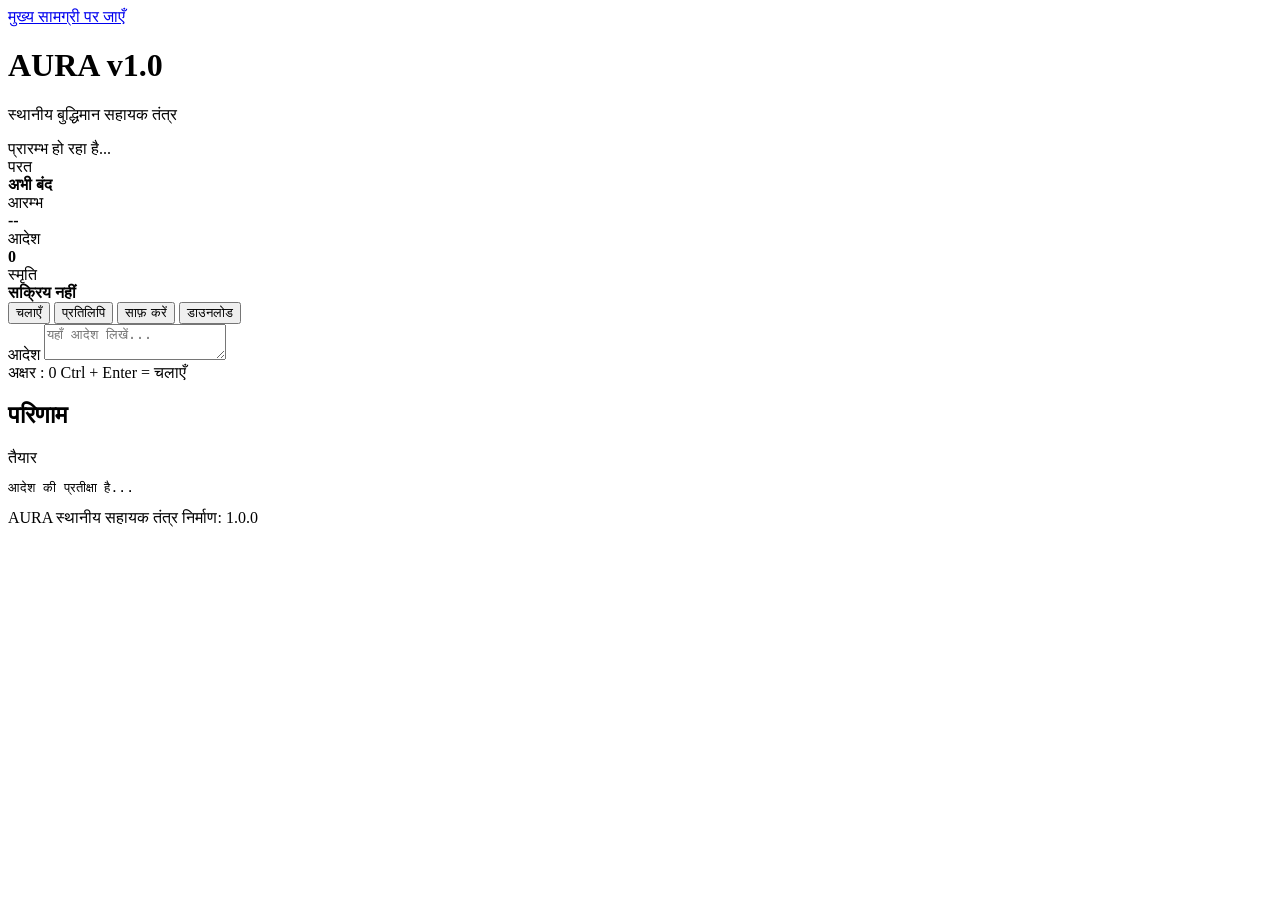
==== index.html @ 1858d03f "Rename ui/index.html to index.html" ====
<!doctype html>
<html lang="hi">
<head>
  <meta charset="utf-8">
  <meta name="viewport" content="width=device-width, initial-scale=1">
  <meta http-equiv="X-UA-Compatible" content="IE=edge">

  <title>AURA — स्थानीय बुद्धिमान सहायक तंत्र</title>
  <meta
    name="description"
    content="AURA एक स्थानीय, हिंदी-केंद्रित, स्मरण रखने वाला, सीखने वाला और तर्क करने वाला सहायक तंत्र है।"
  >
  <meta name="theme-color" content="#0f172a">
  <meta name="color-scheme" content="dark light">

  <link rel="icon" href="./assets/icons/aura.ico">
  <link rel="stylesheet" href="./assets/css/aura-console.css">

  <meta name="robots" content="noindex,nofollow">
</head>

<body>
  <a class="skip-link" href="#main-content">मुख्य सामग्री पर जाएँ</a>

  <div id="app">
    <header class="app-header" role="banner">
      <div class="brand">
        <h1>AURA <span class="version">v1.0</span></h1>
        <p class="subtitle">स्थानीय बुद्धिमान सहायक तंत्र</p>
      </div>

      <div class="system-status" aria-live="polite" aria-atomic="true">
        <span id="systemIndicator" class="status-dot offline" aria-hidden="true"></span>
        <span id="systemStatus">प्रारम्भ हो रहा है...</span>
      </div>
    </header>

    <section class="status-bar" role="status" aria-label="तंत्र स्थिति पट्टी">
      <div>
        परत<br>
        <strong id="engineStatus">अभी बंद</strong>
      </div>
      <div>
        आरम्भ<br>
        <strong id="bootTime">--</strong>
      </div>
      <div>
        आदेश<br>
        <strong id="commandCount">0</strong>
      </div>
      <div>
        स्मृति<br>
        <strong id="memoryStatus">सक्रिय नहीं</strong>
      </div>
    </section>

    <nav class="toolbar" role="navigation" aria-label="सहायक उपकरण पट्टी">
      <button id="executeButton" type="button" class="button-primary">चलाएँ</button>
      <button id="copyButton" type="button" class="button-secondary">प्रतिलिपि</button>
      <button id="clearButton" type="button" class="button-secondary">साफ़ करें</button>
      <button id="downloadButton" type="button" class="button-secondary">डाउनलोड</button>
    </nav>

    <main class="console-layout" id="main-content">
      <section class="command-panel" aria-label="आदेश इनपुट">
        <label for="commandInput">आदेश</label>
        <textarea
          id="commandInput"
          name="commandInput"
          placeholder="यहाँ आदेश लिखें..."
          autocomplete="off"
          spellcheck="false"
          aria-describedby="shortcutInfo characterCount"
        ></textarea>

        <div class="command-info">
          <span id="characterCount">अक्षर : 0</span>
          <span id="shortcutInfo">Ctrl + Enter = चलाएँ</span>
        </div>
      </section>

      <section class="output-panel" aria-label="आदेश परिणाम">
        <div class="output-header">
          <h2>परिणाम</h2>
          <span id="executionTime">तैयार</span>
        </div>

        <pre
          id="outputConsole"
          aria-live="polite"
          aria-atomic="true"
        >आदेश की प्रतीक्षा है...</pre>
      </section>
    </main>

    <div id="toastContainer" aria-live="polite" aria-atomic="true"></div>

    <div
      id="modalContainer"
      role="dialog"
      aria-modal="true"
      aria-hidden="true"
    ></div>

    <footer class="app-footer">
      <span>AURA स्थानीय सहायक तंत्र</span>
      <span id="buildVersion">निर्माण: 1.0.0</span>
    </footer>
  </div>

  <noscript>
    इस तंत्र को चलाने के लिए जावास्क्रिप्ट आवश्यक है।
  </noscript>

  <script type="module" src="./assets/js/aura-bootstrap.js"></script>
</body>
</html>
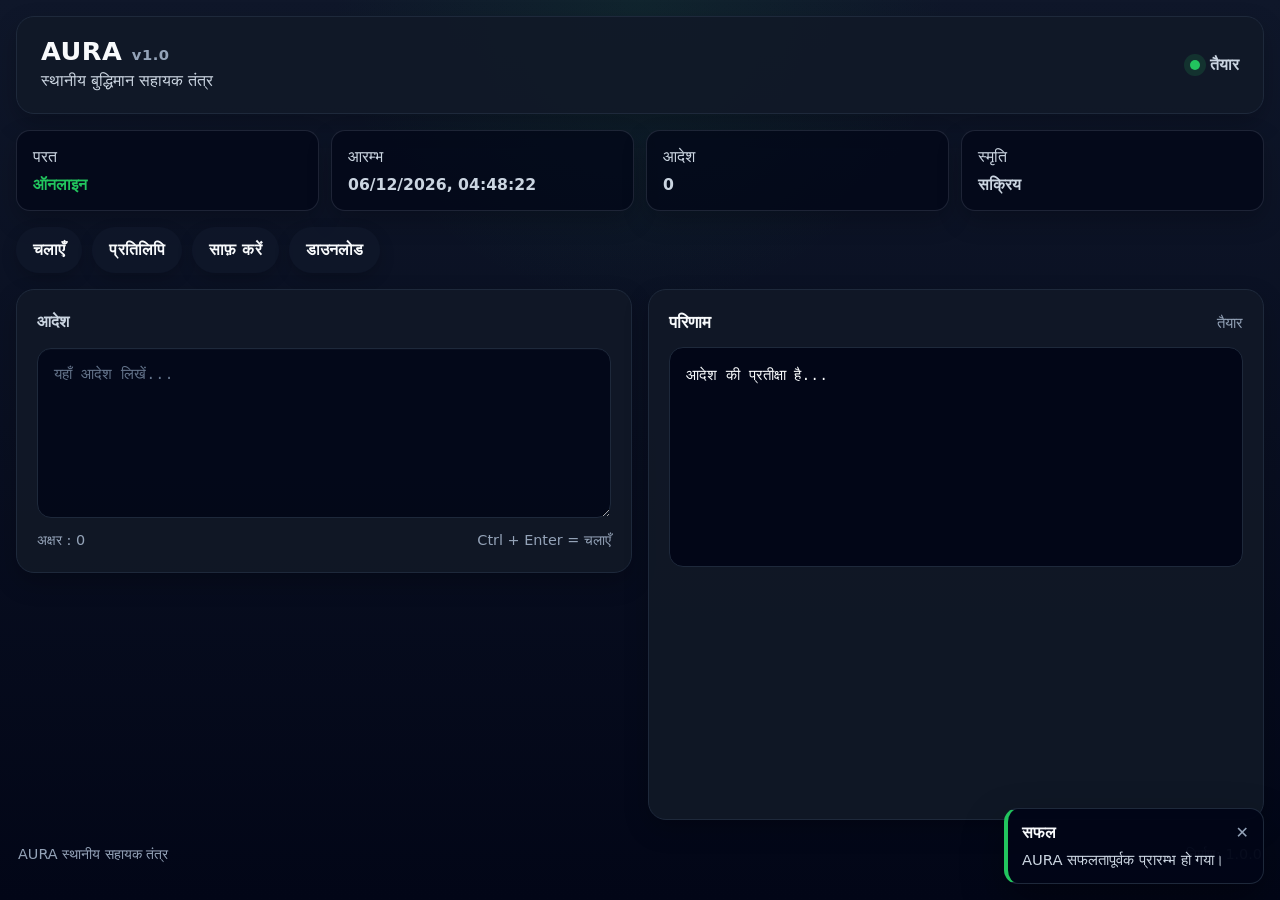
==== commit d57b1f08: "feat: add URL-driven GitHub Pages test router to AURA entry page AURA index.html को production entry" ====
--- a/index.html
+++ b/index.html
@@ -2,21 +2,24 @@
 <html lang="hi">
 <head>
   <meta charset="utf-8">
-  <meta name="viewport" content="width=device-width, initial-scale=1">
+  <meta
+    name="viewport"
+    content="width=device-width,initial-scale=1,viewport-fit=cover"
+  >
   <meta http-equiv="X-UA-Compatible" content="IE=edge">
 
   <title>AURA — स्थानीय बुद्धिमान सहायक तंत्र</title>
+
   <meta
     name="description"
     content="AURA एक स्थानीय, हिंदी-केंद्रित, स्मरण रखने वाला, सीखने वाला और तर्क करने वाला सहायक तंत्र है।"
   >
   <meta name="theme-color" content="#0f172a">
   <meta name="color-scheme" content="dark light">
+  <meta name="robots" content="noindex,nofollow">
 
   <link rel="icon" href="./assets/icons/aura.ico">
   <link rel="stylesheet" href="./assets/css/aura-console.css">
-
-  <meta name="robots" content="noindex,nofollow">
 </head>
 
 <body>
@@ -108,10 +111,279 @@
     </footer>
   </div>
 
-  <noscript>
-    इस तंत्र को चलाने के लिए जावास्क्रिप्ट आवश्यक है।
-  </noscript>
+  <noscript>इस तंत्र को चलाने के लिए जावास्क्रिप्ट आवश्यक है।</noscript>
 
   <script type="module" src="./assets/js/aura-bootstrap.js"></script>
+
+  <script type="module">
+    /**
+     * URL-driven diagnostics router.
+     * No buttons, no per-file test pages, no extra per-module test script additions.
+     */
+
+    const params = new URLSearchParams(window.location.search);
+    const mode = String(params.get("mode") ?? "").trim().toLowerCase();
+    const testFlag = String(params.get("test") ?? "").trim().toLowerCase();
+    const isTestMode =
+      mode === "test" ||
+      testFlag === "1" ||
+      testFlag === "true" ||
+      testFlag === "yes";
+
+    if (!isTestMode) {
+      // Normal application mode: do nothing.
+    } else {
+      document.documentElement.dataset.auraMode = "test";
+
+      const output = document.getElementById("outputConsole");
+      const systemStatus = document.getElementById("systemStatus");
+      const systemIndicator = document.getElementById("systemIndicator");
+      const executionTime = document.getElementById("executionTime");
+
+      const setStatus = (text, online = false) => {
+        if (systemStatus) systemStatus.textContent = text;
+        if (systemIndicator) {
+          systemIndicator.classList.toggle("online", Boolean(online));
+          systemIndicator.classList.toggle("offline", !online);
+        }
+      };
+
+      const render = (payload) => {
+        const value = typeof payload === "string"
+          ? payload
+          : JSON.stringify(payload, null, 2);
+
+        if (output) {
+          output.textContent = value;
+        }
+      };
+
+      const normalizeModulePath = (raw) => {
+        const value = String(raw ?? "").trim();
+
+        if (!value) {
+          throw new Error("Module path is required.");
+        }
+
+        if (!value.startsWith("./assets/js/")) {
+          throw new Error('Module path must start with "./assets/js/".');
+        }
+
+        if (
+          value.includes("://") ||
+          value.startsWith("//") ||
+          value.includes("\\") ||
+          value.includes("\0") ||
+          !/^[./A-Za-z0-9_-]+\.js$/u.test(value)
+        ) {
+          throw new Error(`Invalid module path: ${value}`);
+        }
+
+        return value;
+      };
+
+      const normalizeGroupName = (raw) => {
+        const value = String(raw ?? "").trim();
+
+        if (!value) {
+          throw new Error("Group name is required.");
+        }
+
+        if (!/^[a-z0-9][a-z0-9-]*$/u.test(value)) {
+          throw new Error(`Invalid group name: ${value}`);
+        }
+
+        return value;
+      };
+
+      const normalizeModuleName = (raw) => {
+        const value = String(raw ?? "").trim();
+
+        if (!value) {
+          throw new Error("Module name is required.");
+        }
+
+        if (!/^[a-z0-9][a-z0-9._-]*$/u.test(value)) {
+          throw new Error(`Invalid module name: ${value}`);
+        }
+
+        return value;
+      };
+
+      const waitForAuraReady = async (timeoutMs = 15000) => {
+        const ready = window.AURA?.ready ?? window.AURA?.boot?.();
+
+        if (!ready) {
+          throw new Error("AURA bootstrap is not available.");
+        }
+
+        const timeout = new Promise((_, reject) => {
+          window.setTimeout(() => {
+            reject(new Error(`AURA readiness timed out after ${timeoutMs} ms.`));
+          }, timeoutMs);
+        });
+
+        return Promise.race([Promise.resolve(ready), timeout]);
+      };
+
+      const action = String(
+        params.get("action") ??
+        (params.has("module") ? "import" : "boot")
+      ).trim().toLowerCase();
+
+      const startedAt = performance.now();
+
+      setStatus("परीक्षण मोड", false);
+
+      const run = async () => {
+        await waitForAuraReady();
+
+        switch (action) {
+          case "boot": {
+            return {
+              success: true,
+              action: "boot",
+              auraVersion: window.AURA?.version ?? null,
+              auraState: window.AURA?.getState?.() ?? null
+            };
+          }
+
+          case "state": {
+            return {
+              success: true,
+              action: "state",
+              auraState: window.AURA?.getState?.() ?? null,
+              loaderState: window.AURA?.engineLoader?.getState?.() ?? null
+            };
+          }
+
+          case "manifest": {
+            return {
+              success: true,
+              action: "manifest",
+              manifest: window.AURA?.engineLoader?.getManifest?.() ?? null
+            };
+          }
+
+          case "import": {
+            const modulePath = normalizeModulePath(
+              params.get("module") ?? params.get("path")
+            );
+
+            const namespace = await import(modulePath);
+
+            return {
+              success: true,
+              action: "import",
+              module: modulePath,
+              exports: Object.keys(namespace),
+              hasDefault: Object.prototype.hasOwnProperty.call(namespace, "default"),
+              defaultType: typeof namespace.default
+            };
+          }
+
+          case "load-group": {
+            const groupName = normalizeGroupName(params.get("group"));
+
+            if (!window.AURA?.engineLoader?.loadGroup) {
+              throw new Error("engineLoader is not available.");
+            }
+
+            const result = await window.AURA.engineLoader.loadGroup(groupName, {
+              autoInitialize: String(params.get("autoInitialize") ?? "true") !== "false"
+            });
+
+            return {
+              success: true,
+              action: "load-group",
+              groupName: result.groupName,
+              modules: result.modules.map((item) => item.moduleName),
+              failedModules: result.failedModules.map((item) => item.moduleName),
+              durationMs: result.durationMs
+            };
+          }
+
+          case "load-module": {
+            const groupName = normalizeGroupName(params.get("group"));
+            const moduleName = normalizeModuleName(
+              params.get("moduleName") ?? params.get("module")
+            );
+
+            if (!window.AURA?.engineLoader?.loadModule) {
+              throw new Error("engineLoader is not available.");
+            }
+
+            const namespace = await window.AURA.engineLoader.loadModule(groupName, moduleName, {
+              autoInitialize: String(params.get("autoInitialize") ?? "true") !== "false"
+            });
+
+            return {
+              success: true,
+              action: "load-module",
+              groupName,
+              moduleName,
+              exports: Object.keys(namespace ?? {}),
+              hasDefault: Boolean(namespace && Object.prototype.hasOwnProperty.call(namespace, "default"))
+            };
+          }
+
+          case "load-all": {
+            if (!window.AURA?.engineLoader?.loadAll) {
+              throw new Error("engineLoader is not available.");
+            }
+
+            const result = await window.AURA.engineLoader.loadAll({
+              autoInitialize: String(params.get("autoInitialize") ?? "true") !== "false"
+            });
+
+            return {
+              success: true,
+              action: "load-all",
+              groupCount: result.length,
+              loadedModules: result.reduce((count, group) => count + group.modules.length, 0),
+              failedModules: result.reduce((count, group) => count + group.failedModules.length, 0)
+            };
+          }
+
+          default:
+            throw new Error(`Unknown test action: ${action}`);
+        }
+      };
+
+      run()
+        .then((result) => {
+          const elapsed = Number((performance.now() - startedAt).toFixed(2));
+
+          render({
+            ...result,
+            timestamp: new Date().toISOString(),
+            executionTimeMs: elapsed
+          });
+
+          if (executionTime) {
+            executionTime.textContent = `${elapsed} ms`;
+          }
+
+          setStatus("परीक्षण सफल", true);
+        })
+        .catch((error) => {
+          const elapsed = Number((performance.now() - startedAt).toFixed(2));
+
+          render({
+            success: false,
+            action,
+            error: error instanceof Error ? error.message : String(error),
+            timestamp: new Date().toISOString(),
+            executionTimeMs: elapsed
+          });
+
+          if (executionTime) {
+            executionTime.textContent = `${elapsed} ms`;
+          }
+
+          setStatus("परीक्षण असफल", false);
+        });
+    }
+  </script>
 </body>
 </html>
--- a/assets/css/aura-console.css
+++ b/assets/css/aura-console.css
@@ -0,0 +1,850 @@
+/* =========================================================
+   AURA Production Console CSS
+   Version: 1.0.0
+   Status: Production UI Foundation
+   ========================================================= */
+
+/* =========================================================
+   CSS Variables (Design Tokens)
+   ========================================================= */
+:root {
+    --bg: #0f172a;
+    --bg-elevated: #111827;
+    --bg-surface: #020617;
+    --bg-panel: #0b1220;
+    --bg-panel-2: #111827;
+
+    --text: #f8fafc;
+    --text-muted: #94a3b8;
+    --text-soft: #cbd5e1;
+
+    --accent: #22c55e;
+    --accent-hover: #16a34a;
+    --accent-soft: rgba(34, 197, 94, 0.12);
+
+    --warning: #f59e0b;
+    --error: #ef4444;
+    --info: #38bdf8;
+    --success: #22c55e;
+
+    --border: #1e293b;
+    --border-soft: rgba(148, 163, 184, 0.18);
+
+    --shadow: 0 18px 40px rgba(0, 0, 0, 0.35);
+    --shadow-soft: 0 10px 24px rgba(0, 0, 0, 0.22);
+
+    --radius: 14px;
+    --radius-lg: 18px;
+    --radius-sm: 10px;
+
+    --space-1: 4px;
+    --space-2: 8px;
+    --space-3: 12px;
+    --space-4: 16px;
+    --space-5: 20px;
+    --space-6: 24px;
+    --space-8: 32px;
+
+    --font-ui: system-ui, -apple-system, BlinkMacSystemFont, "Segoe UI", sans-serif;
+    --font-mono: ui-monospace, SFMono-Regular, Menlo, Monaco, Consolas, "Liberation Mono", monospace;
+
+    --transition-fast: 140ms ease;
+    --transition: 220ms ease;
+}
+
+/* =========================================================
+   Global Reset
+   ========================================================= */
+*,
+*::before,
+*::after {
+    box-sizing: border-box;
+}
+
+html {
+    color-scheme: dark;
+    scroll-behavior: smooth;
+}
+
+body {
+    margin: 0;
+    min-height: 100vh;
+    background:
+        radial-gradient(circle at top, rgba(34, 197, 94, 0.08), transparent 28%),
+        linear-gradient(180deg, #0f172a 0%, #020617 100%);
+    color: var(--text);
+    font-family: var(--font-ui);
+    line-height: 1.5;
+    overflow-x: hidden;
+}
+
+img,
+svg,
+video,
+canvas {
+    display: block;
+    max-width: 100%;
+}
+
+button,
+input,
+textarea,
+select {
+    font: inherit;
+}
+
+button {
+    cursor: pointer;
+}
+
+::selection {
+    background: rgba(34, 197, 94, 0.35);
+    color: var(--text);
+}
+
+:focus {
+    outline: none;
+}
+
+:focus-visible {
+    outline: 2px solid rgba(34, 197, 94, 0.75);
+    outline-offset: 2px;
+}
+
+/* =========================================================
+   Layout System
+   ========================================================= */
+#app {
+    min-height: 100vh;
+    display: grid;
+    grid-template-rows: auto auto auto 1fr auto;
+    gap: var(--space-4);
+    padding: var(--space-4);
+}
+
+.app-header,
+.status-bar,
+.toolbar,
+.console-layout,
+.app-footer {
+    width: 100%;
+    max-width: 1280px;
+    margin: 0 auto;
+}
+
+.console-layout {
+    display: grid;
+    grid-template-columns: 1fr 1fr;
+    gap: var(--space-4);
+    align-items: start;
+}
+
+.command-panel,
+.output-panel {
+    background: rgba(17, 24, 39, 0.92);
+    border: 1px solid var(--border);
+    border-radius: var(--radius-lg);
+    box-shadow: var(--shadow-soft);
+    padding: var(--space-5);
+    transition: transform var(--transition), border-color var(--transition), box-shadow var(--transition);
+}
+
+.command-panel:hover,
+.output-panel:hover {
+    border-color: rgba(34, 197, 94, 0.35);
+    box-shadow: var(--shadow);
+}
+
+/* =========================================================
+   Header
+   ========================================================= */
+.app-header {
+    background: rgba(17, 24, 39, 0.88);
+    border: 1px solid var(--border);
+    border-radius: var(--radius-lg);
+    padding: var(--space-5) var(--space-6);
+    display: flex;
+    align-items: center;
+    justify-content: space-between;
+    gap: var(--space-4);
+    box-shadow: var(--shadow-soft);
+}
+
+.brand {
+    display: flex;
+    flex-direction: column;
+    gap: 4px;
+}
+
+.brand h1 {
+    margin: 0;
+    font-size: clamp(1.4rem, 2vw, 2rem);
+    line-height: 1.1;
+    letter-spacing: 0.02em;
+}
+
+.version {
+    color: var(--text-muted);
+    font-size: 0.92rem;
+}
+
+.subtitle {
+    margin: 0;
+    color: var(--text-soft);
+    font-size: 0.98rem;
+}
+
+.system-status {
+    display: inline-flex;
+    align-items: center;
+    gap: 10px;
+    color: var(--text-soft);
+    font-weight: 600;
+}
+
+.status-dot,
+.system-status .online,
+.system-status .offline {
+    width: 10px;
+    height: 10px;
+    border-radius: 999px;
+    display: inline-block;
+    flex: 0 0 auto;
+}
+
+.system-status .online {
+    background: var(--accent);
+    box-shadow: 0 0 0 6px rgba(34, 197, 94, 0.15);
+}
+
+.system-status .offline {
+    background: var(--error);
+    box-shadow: 0 0 0 6px rgba(239, 68, 68, 0.15);
+}
+
+/* =========================================================
+   Skip Link / Accessibility
+   ========================================================= */
+.skip-link {
+    position: absolute;
+    left: -9999px;
+    top: var(--space-4);
+    z-index: 10000;
+    padding: 10px 14px;
+    border-radius: 999px;
+    background: var(--accent);
+    color: #04120a;
+    text-decoration: none;
+    font-weight: 800;
+}
+
+.skip-link:focus {
+    left: var(--space-4);
+}
+
+/* =========================================================
+   Status Bar
+   ========================================================= */
+.status-bar {
+    display: grid;
+    grid-template-columns: repeat(4, minmax(0, 1fr));
+    gap: var(--space-3);
+}
+
+.status-bar > div {
+    background: rgba(2, 6, 23, 0.72);
+    border: 1px solid var(--border-soft);
+    border-radius: var(--radius);
+    padding: 14px 16px;
+    color: var(--text-soft);
+    box-shadow: var(--shadow-soft);
+}
+
+.status-bar strong {
+    display: block;
+    margin-top: 4px;
+    color: var(--text);
+    font-size: 0.98rem;
+    word-break: break-word;
+}
+
+#engineStatus {
+    color: var(--success);
+}
+
+#bootTime,
+#commandCount,
+#memoryStatus {
+    color: var(--text-soft);
+}
+
+/* =========================================================
+   Toolbar
+   ========================================================= */
+.toolbar {
+    display: flex;
+    gap: 10px;
+    flex-wrap: wrap;
+    align-items: center;
+    justify-content: flex-start;
+}
+
+.toolbar button,
+.button-primary,
+.button-secondary {
+    border: 1px solid transparent;
+    border-radius: 999px;
+    background: rgba(15, 23, 42, 0.75);
+    color: var(--text);
+    padding: 10px 16px;
+    font-weight: 700;
+    letter-spacing: 0.01em;
+    transition:
+        transform var(--transition-fast),
+        background var(--transition),
+        border-color var(--transition),
+        box-shadow var(--transition),
+        opacity var(--transition);
+    box-shadow: 0 6px 16px rgba(0, 0, 0, 0.18);
+}
+
+.toolbar button:hover,
+.button-primary:hover,
+.button-secondary:hover {
+    background: rgba(34, 197, 94, 0.14);
+    border-color: rgba(34, 197, 94, 0.28);
+    transform: translateY(-1px);
+}
+
+.toolbar button:active,
+.button-primary:active,
+.button-secondary:active {
+    transform: translateY(0);
+}
+
+.toolbar button:focus-visible,
+.button-primary:focus-visible,
+.button-secondary:focus-visible {
+    outline: 2px solid rgba(34, 197, 94, 0.55);
+    outline-offset: 2px;
+}
+
+/* Secondary buttons */
+.button-secondary {
+    background: rgba(15, 23, 42, 0.88);
+    color: var(--text);
+    border: 1px solid var(--border);
+    box-shadow: none;
+}
+
+.button-secondary:hover {
+    background: rgba(30, 41, 59, 0.9);
+    border-color: rgba(148, 163, 184, 0.24);
+}
+
+/* Primary button */
+.button-primary {
+    background: linear-gradient(180deg, rgba(34, 197, 94, 1), rgba(22, 163, 74, 1));
+    color: #04120a;
+    box-shadow: 0 10px 24px rgba(34, 197, 94, 0.22);
+}
+
+/* =========================================================
+   Command Panel
+   ========================================================= */
+.command-panel {
+    display: flex;
+    flex-direction: column;
+    gap: var(--space-3);
+}
+
+.command-panel label {
+    display: inline-block;
+    font-weight: 700;
+    color: var(--text-soft);
+    margin-bottom: 2px;
+}
+
+#commandInput,
+textarea#command {
+    width: 100%;
+    min-height: 170px;
+    resize: vertical;
+    border: 1px solid var(--border);
+    border-radius: var(--radius);
+    background: rgba(2, 6, 23, 0.85);
+    color: var(--text);
+    padding: 14px 16px;
+    font-family: var(--font-mono);
+    font-size: 0.95rem;
+    line-height: 1.6;
+    box-shadow: inset 0 1px 0 rgba(255, 255, 255, 0.02);
+    transition: border-color var(--transition), box-shadow var(--transition), background var(--transition);
+    pointer-events: auto;
+    user-select: text;
+    -webkit-user-select: text;
+    touch-action: manipulation;
+    -webkit-appearance: none;
+    appearance: none;
+    caret-color: var(--accent);
+}
+
+#commandInput::placeholder,
+textarea#command::placeholder {
+    color: #64748b;
+}
+
+#commandInput:focus,
+textarea#command:focus {
+    border-color: rgba(34, 197, 94, 0.45);
+    box-shadow: 0 0 0 4px rgba(34, 197, 94, 0.14);
+    background: rgba(2, 6, 23, 0.95);
+}
+
+.command-info {
+    display: flex;
+    align-items: center;
+    justify-content: space-between;
+    gap: var(--space-3);
+    flex-wrap: wrap;
+    color: var(--text-muted);
+    font-size: 0.9rem;
+}
+
+.command-info span {
+    display: inline-flex;
+    align-items: center;
+    gap: 8px;
+}
+
+/* =========================================================
+   Output Panel
+   ========================================================= */
+.output-panel {
+    display: flex;
+    flex-direction: column;
+    gap: var(--space-3);
+    min-height: 100%;
+}
+
+.output-header {
+    display: flex;
+    align-items: center;
+    justify-content: space-between;
+    gap: var(--space-3);
+}
+
+.output-header h2 {
+    margin: 0;
+    font-size: 1.05rem;
+    color: var(--text);
+}
+
+#executionTime {
+    color: var(--text-muted);
+    font-size: 0.92rem;
+    white-space: nowrap;
+}
+
+#outputConsole,
+.output {
+    margin: 0;
+    min-height: 220px;
+    border-radius: var(--radius);
+    border: 1px solid var(--border);
+    background: var(--bg-surface);
+    color: var(--text);
+    padding: 16px;
+    overflow: auto;
+    white-space: pre-wrap;
+    word-break: break-word;
+    overflow-wrap: break-word;
+    font-family: var(--font-mono);
+    font-size: 0.92rem;
+    line-height: 1.7;
+    user-select: text;
+    -webkit-user-select: text;
+}
+
+/* Output states */
+.output-success {
+    border-color: rgba(34, 197, 94, 0.35);
+    box-shadow: inset 0 0 0 1px rgba(34, 197, 94, 0.08);
+}
+
+.output-error {
+    border-color: rgba(239, 68, 68, 0.45);
+    box-shadow: inset 0 0 0 1px rgba(239, 68, 68, 0.08);
+}
+
+.output-warning {
+    border-color: rgba(245, 158, 11, 0.45);
+}
+
+.output-info {
+    border-color: rgba(56, 189, 248, 0.45);
+}
+
+/* =========================================================
+   Toast Notifications
+   ========================================================= */
+#toastContainer,
+.toast-container {
+    position: fixed;
+    right: 16px;
+    bottom: 16px;
+    z-index: 9999;
+    display: flex;
+    flex-direction: column;
+    gap: 10px;
+    pointer-events: none;
+}
+
+.toast {
+    min-width: 260px;
+    max-width: min(420px, calc(100vw - 32px));
+    background: rgba(2, 6, 23, 0.96);
+    color: var(--text);
+    border: 1px solid var(--border);
+    border-left: 4px solid var(--accent);
+    border-radius: 14px;
+    padding: 12px 14px;
+    box-shadow: var(--shadow);
+    pointer-events: auto;
+    animation: toastIn 180ms ease-out;
+}
+
+.toast-success {
+    border-left-color: var(--success);
+}
+
+.toast-warning {
+    border-left-color: var(--warning);
+}
+
+.toast-error {
+    border-left-color: var(--error);
+}
+
+.toast-info {
+    border-left-color: var(--info);
+}
+
+.toast-title {
+    display: flex;
+    align-items: center;
+    justify-content: space-between;
+    gap: 10px;
+    font-weight: 800;
+    margin-bottom: 4px;
+}
+
+.toast-message {
+    color: var(--text-soft);
+    font-size: 0.92rem;
+    line-height: 1.5;
+}
+
+.toast-close {
+    border: none;
+    background: transparent;
+    color: var(--text-muted);
+    padding: 0;
+    margin: 0;
+    font-size: 1rem;
+    line-height: 1;
+}
+
+@keyframes toastIn {
+    from {
+        transform: translateY(10px);
+        opacity: 0;
+    }
+    to {
+        transform: translateY(0);
+        opacity: 1;
+    }
+}
+
+/* =========================================================
+   Modal
+   ========================================================= */
+#modalContainer,
+.modal-container {
+    position: fixed;
+    inset: 0;
+    z-index: 9998;
+    display: none;
+    align-items: center;
+    justify-content: center;
+    padding: 20px;
+    background: rgba(2, 6, 23, 0.72);
+}
+
+.modal {
+    width: min(720px, 100%);
+    background: rgba(15, 23, 42, 0.98);
+    border: 1px solid var(--border);
+    border-radius: 18px;
+    box-shadow: var(--shadow);
+    overflow: hidden;
+}
+
+.modal-header {
+    display: flex;
+    align-items: center;
+    justify-content: space-between;
+    gap: 10px;
+    padding: 16px 18px;
+    border-bottom: 1px solid var(--border);
+}
+
+.modal-header h3 {
+    margin: 0;
+    font-size: 1rem;
+}
+
+.modal-body {
+    padding: 18px;
+    color: var(--text-soft);
+}
+
+.modal-footer {
+    display: flex;
+    justify-content: flex-end;
+    gap: 10px;
+    padding: 16px 18px 18px;
+    border-top: 1px solid var(--border);
+}
+
+.modal-open {
+    display: flex;
+}
+
+/* =========================================================
+   Footer
+   ========================================================= */
+.app-footer {
+    display: flex;
+    align-items: center;
+    justify-content: space-between;
+    gap: 12px;
+    flex-wrap: wrap;
+    color: var(--text-muted);
+    font-size: 0.9rem;
+    padding: 8px 2px 18px;
+}
+
+.app-footer span {
+    display: inline-flex;
+    align-items: center;
+    gap: 6px;
+}
+
+/* =========================================================
+   Scrollbars
+   ========================================================= */
+* {
+    scrollbar-width: thin;
+    scrollbar-color: rgba(148, 163, 184, 0.45) rgba(2, 6, 23, 0.45);
+}
+
+*::-webkit-scrollbar {
+    width: 10px;
+    height: 10px;
+}
+
+*::-webkit-scrollbar-track {
+    background: rgba(2, 6, 23, 0.5);
+}
+
+*::-webkit-scrollbar-thumb {
+    background: rgba(148, 163, 184, 0.38);
+    border-radius: 999px;
+    border: 2px solid rgba(2, 6, 23, 0.45);
+}
+
+*::-webkit-scrollbar-thumb:hover {
+    background: rgba(148, 163, 184, 0.58);
+}
+
+/* =========================================================
+   Responsive Breakpoints
+   ========================================================= */
+@media (max-width: 1100px) {
+    .console-layout {
+        grid-template-columns: 1fr;
+    }
+}
+
+@media (max-width: 800px) {
+    #app {
+        padding: 12px;
+    }
+
+    .app-header {
+        flex-direction: column;
+        align-items: flex-start;
+    }
+
+    .status-bar {
+        grid-template-columns: 1fr;
+    }
+
+    .toolbar {
+        gap: 8px;
+    }
+
+    .toolbar button,
+    .button-primary,
+    .button-secondary {
+        width: 100%;
+        justify-content: center;
+    }
+
+    .command-info {
+        flex-direction: column;
+        align-items: flex-start;
+    }
+
+    .output-header {
+        flex-direction: column;
+        align-items: flex-start;
+    }
+
+    .modal {
+        width: 100%;
+    }
+}
+
+@media (max-width: 520px) {
+    .brand h1 {
+        font-size: 1.25rem;
+    }
+
+    .version {
+        font-size: 0.85rem;
+    }
+
+    #commandInput,
+    textarea#command {
+        min-height: 150px;
+    }
+
+    #outputConsole,
+    .output {
+        min-height: 180px;
+    }
+
+    .toast {
+        min-width: 0;
+        width: 100%;
+    }
+
+    #toastContainer,
+    .toast-container {
+        left: 12px;
+        right: 12px;
+        bottom: 12px;
+    }
+}
+
+/* =========================================================
+   Print Rules
+   ========================================================= */
+@media print {
+    body {
+        background: #ffffff;
+        color: #000000;
+    }
+
+    .toolbar,
+    #toastContainer,
+    #modalContainer,
+    .toast-container,
+    .modal-container,
+    .app-footer {
+        display: none !important;
+    }
+
+    .app-header,
+    .status-bar,
+    .command-panel,
+    .output-panel {
+        box-shadow: none;
+        background: #ffffff;
+        color: #000000;
+        border: 1px solid #000000;
+    }
+
+    #outputConsole,
+    .output {
+        background: #ffffff;
+        color: #000000;
+        border-color: #000000;
+    }
+}
+
+/* =========================================================
+   Accessibility States
+   ========================================================= */
+.sr-only {
+    position: absolute !important;
+    width: 1px;
+    height: 1px;
+    padding: 0;
+    margin: -1px;
+    overflow: hidden;
+    clip: rect(0, 0, 0, 0);
+    white-space: nowrap;
+    border: 0;
+}
+
+.hidden {
+    display: none !important;
+}
+
+.visually-disabled {
+    opacity: 0.5;
+    pointer-events: none;
+}
+
+.focus-ring:focus-visible {
+    outline: 2px solid rgba(34, 197, 94, 0.75);
+    outline-offset: 2px;
+}
+
+/* =========================================================
+   Utility Classes
+   ========================================================= */
+.text-muted {
+    color: var(--text-muted);
+}
+
+.text-success {
+    color: var(--success);
+}
+
+.text-warning {
+    color: var(--warning);
+}
+
+.text-error {
+    color: var(--error);
+}
+
+.text-info {
+    color: var(--info);
+}
+
+.mb-0 {
+    margin-bottom: 0;
+}
+
+.mt-0 {
+    margin-top: 0;
+}
+
+/* =========================================================
+   End of File
+   ========================================================= */
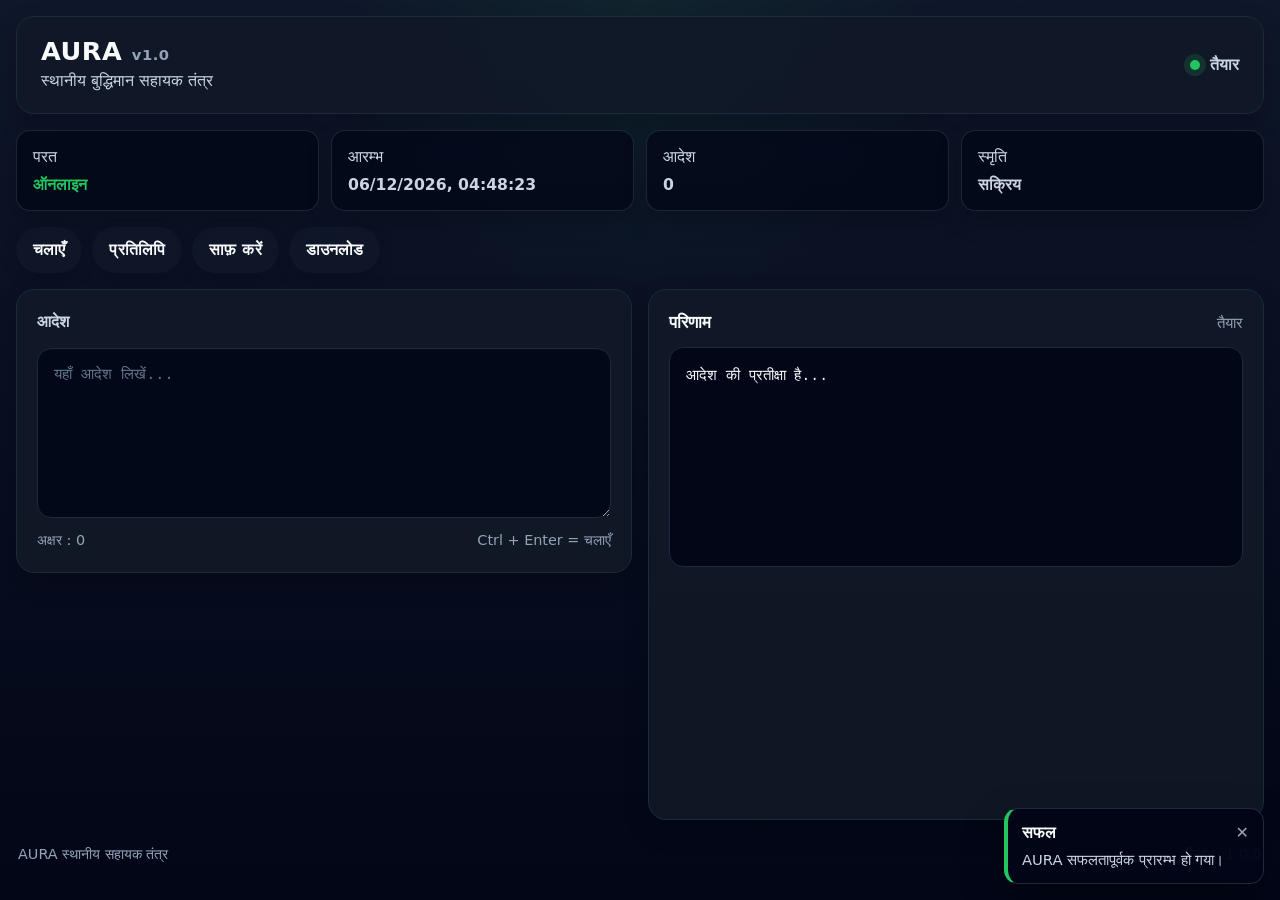
==== commit 3759b042: "feat: add URL-driven GitHub Pages diagnostics to production index page AURA के root index.html को pr" ====
--- a/index.html
+++ b/index.html
@@ -2,10 +2,7 @@
 <html lang="hi">
 <head>
   <meta charset="utf-8">
-  <meta
-    name="viewport"
-    content="width=device-width,initial-scale=1,viewport-fit=cover"
-  >
+  <meta name="viewport" content="width=device-width,initial-scale=1,viewport-fit=cover">
   <meta http-equiv="X-UA-Compatible" content="IE=edge">
 
   <title>AURA — स्थानीय बुद्धिमान सहायक तंत्र</title>
@@ -113,14 +110,11 @@
 
   <noscript>इस तंत्र को चलाने के लिए जावास्क्रिप्ट आवश्यक है।</noscript>
 
+  <!-- Production bootstrap -->
   <script type="module" src="./assets/js/aura-bootstrap.js"></script>
 
+  <!-- URL-driven test router for GitHub Pages -->
   <script type="module">
-    /**
-     * URL-driven diagnostics router.
-     * No buttons, no per-file test pages, no extra per-module test script additions.
-     */
-
     const params = new URLSearchParams(window.location.search);
     const mode = String(params.get("mode") ?? "").trim().toLowerCase();
     const testFlag = String(params.get("test") ?? "").trim().toLowerCase();
@@ -131,11 +125,11 @@
       testFlag === "yes";
 
     if (!isTestMode) {
-      // Normal application mode: do nothing.
+      // Normal application mode.
     } else {
       document.documentElement.dataset.auraMode = "test";
 
-      const output = document.getElementById("outputConsole");
+      const outputConsole = document.getElementById("outputConsole");
       const systemStatus = document.getElementById("systemStatus");
       const systemIndicator = document.getElementById("systemIndicator");
       const executionTime = document.getElementById("executionTime");
@@ -149,12 +143,21 @@
       };
 
       const render = (payload) => {
-        const value = typeof payload === "string"
-          ? payload
-          : JSON.stringify(payload, null, 2);
-
-        if (output) {
-          output.textContent = value;
+        if (!outputConsole) return;
+
+        if (typeof payload === "string") {
+          outputConsole.textContent = payload;
+          return;
+        }
+
+        outputConsole.textContent = JSON.stringify(payload, null, 2);
+      };
+
+      const safeJsonClone = (value) => {
+        try {
+          return JSON.parse(JSON.stringify(value));
+        } catch {
+          return value;
         }
       };
 
@@ -210,67 +213,69 @@
         return value;
       };
 
-      const waitForAuraReady = async (timeoutMs = 15000) => {
+      const waitForReady = async (timeoutMs = 15000) => {
         const ready = window.AURA?.ready ?? window.AURA?.boot?.();
 
         if (!ready) {
           throw new Error("AURA bootstrap is not available.");
         }
 
+        let timerId;
         const timeout = new Promise((_, reject) => {
-          window.setTimeout(() => {
+          timerId = window.setTimeout(() => {
             reject(new Error(`AURA readiness timed out after ${timeoutMs} ms.`));
           }, timeoutMs);
         });
 
-        return Promise.race([Promise.resolve(ready), timeout]);
-      };
-
-      const action = String(
-        params.get("action") ??
-        (params.has("module") ? "import" : "boot")
-      ).trim().toLowerCase();
+        try {
+          return await Promise.race([Promise.resolve(ready), timeout]);
+        } finally {
+          if (timerId !== undefined) {
+            window.clearTimeout(timerId);
+          }
+        }
+      };
+
+      const action = String(params.get("action") ?? (params.has("module") ? "import" : "boot"))
+        .trim()
+        .toLowerCase();
 
       const startedAt = performance.now();
-
       setStatus("परीक्षण मोड", false);
 
       const run = async () => {
-        await waitForAuraReady();
+        await waitForReady();
 
         switch (action) {
-          case "boot": {
+          case "boot":
             return {
               success: true,
               action: "boot",
               auraVersion: window.AURA?.version ?? null,
-              auraState: window.AURA?.getState?.() ?? null
-            };
-          }
-
-          case "state": {
+              auraState: safeJsonClone(window.AURA?.getState?.() ?? null),
+            };
+
+          case "state":
             return {
               success: true,
               action: "state",
-              auraState: window.AURA?.getState?.() ?? null,
-              loaderState: window.AURA?.engineLoader?.getState?.() ?? null
-            };
-          }
-
-          case "manifest": {
+              auraState: safeJsonClone(window.AURA?.getState?.() ?? null),
+              loaderState: safeJsonClone(window.AURA?.engineLoader?.getState?.() ?? null),
+            };
+
+          case "manifest":
             return {
               success: true,
               action: "manifest",
-              manifest: window.AURA?.engineLoader?.getManifest?.() ?? null
-            };
-          }
+              manifest: safeJsonClone(window.AURA?.engineLoader?.getManifest?.() ?? null),
+            };
 
           case "import": {
             const modulePath = normalizeModulePath(
               params.get("module") ?? params.get("path")
             );
-
-            const namespace = await import(modulePath);
+            const moduleUrl = new URL(modulePath, window.location.href).href;
+            const namespace = await import(moduleUrl);
 
             return {
               success: true,
@@ -278,7 +283,7 @@
               module: modulePath,
               exports: Object.keys(namespace),
               hasDefault: Object.prototype.hasOwnProperty.call(namespace, "default"),
-              defaultType: typeof namespace.default
+              defaultType: typeof namespace.default,
             };
           }
 
@@ -290,7 +295,7 @@
             }
 
             const result = await window.AURA.engineLoader.loadGroup(groupName, {
-              autoInitialize: String(params.get("autoInitialize") ?? "true") !== "false"
+              autoInitialize: String(params.get("autoInitialize") ?? "true") !== "false",
             });
 
             return {
@@ -299,7 +304,7 @@
               groupName: result.groupName,
               modules: result.modules.map((item) => item.moduleName),
               failedModules: result.failedModules.map((item) => item.moduleName),
-              durationMs: result.durationMs
+              durationMs: result.durationMs,
             };
           }
 
@@ -314,7 +319,7 @@
             }
 
             const namespace = await window.AURA.engineLoader.loadModule(groupName, moduleName, {
-              autoInitialize: String(params.get("autoInitialize") ?? "true") !== "false"
+              autoInitialize: String(params.get("autoInitialize") ?? "true") !== "false",
             });
 
             return {
@@ -323,7 +328,7 @@
               groupName,
               moduleName,
               exports: Object.keys(namespace ?? {}),
-              hasDefault: Boolean(namespace && Object.prototype.hasOwnProperty.call(namespace, "default"))
+              hasDefault: Boolean(namespace && Object.prototype.hasOwnProperty.call(namespace, "default")),
             };
           }
 
@@ -333,7 +338,7 @@
             }
 
             const result = await window.AURA.engineLoader.loadAll({
-              autoInitialize: String(params.get("autoInitialize") ?? "true") !== "false"
+              autoInitialize: String(params.get("autoInitialize") ?? "true") !== "false",
             });
 
             return {
@@ -341,7 +346,7 @@
               action: "load-all",
               groupCount: result.length,
               loadedModules: result.reduce((count, group) => count + group.modules.length, 0),
-              failedModules: result.reduce((count, group) => count + group.failedModules.length, 0)
+              failedModules: result.reduce((count, group) => count + group.failedModules.length, 0),
             };
           }
 
@@ -357,7 +362,7 @@
           render({
             ...result,
             timestamp: new Date().toISOString(),
-            executionTimeMs: elapsed
+            executionTimeMs: elapsed,
           });
 
           if (executionTime) {
@@ -374,7 +379,7 @@
             action,
             error: error instanceof Error ? error.message : String(error),
             timestamp: new Date().toISOString(),
-            executionTimeMs: elapsed
+            executionTimeMs: elapsed,
           });
 
           if (executionTime) {
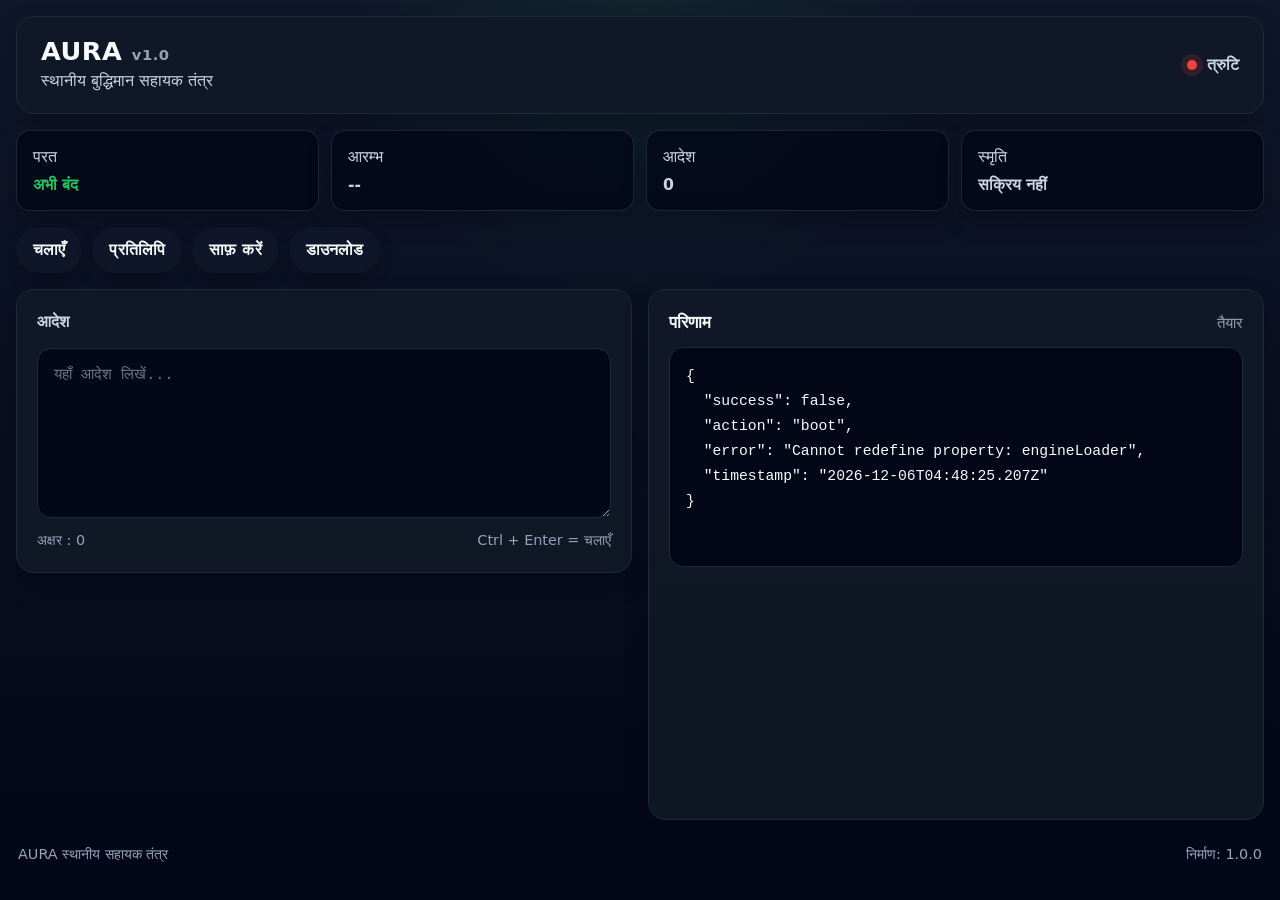
==== commit e0181045: "fix: restore production bootstrap entry and stabilize index layout index.html को production-safe रूप" ====
--- a/index.html
+++ b/index.html
@@ -2,7 +2,10 @@
 <html lang="hi">
 <head>
   <meta charset="utf-8">
-  <meta name="viewport" content="width=device-width,initial-scale=1,viewport-fit=cover">
+  <meta
+    name="viewport"
+    content="width=device-width,initial-scale=1,viewport-fit=cover"
+  >
   <meta http-equiv="X-UA-Compatible" content="IE=edge">
 
   <title>AURA — स्थानीय बुद्धिमान सहायक तंत्र</title>
@@ -11,6 +14,7 @@
     name="description"
     content="AURA एक स्थानीय, हिंदी-केंद्रित, स्मरण रखने वाला, सीखने वाला और तर्क करने वाला सहायक तंत्र है।"
   >
+
   <meta name="theme-color" content="#0f172a">
   <meta name="color-scheme" content="dark light">
   <meta name="robots" content="noindex,nofollow">
@@ -20,50 +24,138 @@
 </head>
 
 <body>
-  <a class="skip-link" href="#main-content">मुख्य सामग्री पर जाएँ</a>
+  <a class="skip-link" href="#main-content">
+    मुख्य सामग्री पर जाएँ
+  </a>
 
   <div id="app">
+
+    <!-- ===================================================== -->
+    <!-- Header -->
+    <!-- ===================================================== -->
     <header class="app-header" role="banner">
       <div class="brand">
-        <h1>AURA <span class="version">v1.0</span></h1>
-        <p class="subtitle">स्थानीय बुद्धिमान सहायक तंत्र</p>
-      </div>
-
-      <div class="system-status" aria-live="polite" aria-atomic="true">
-        <span id="systemIndicator" class="status-dot offline" aria-hidden="true"></span>
-        <span id="systemStatus">प्रारम्भ हो रहा है...</span>
+        <h1>
+          AURA
+          <span class="version">v1.0</span>
+        </h1>
+
+        <p class="subtitle">
+          स्थानीय बुद्धिमान सहायक तंत्र
+        </p>
+      </div>
+
+      <div
+        class="system-status"
+        aria-live="polite"
+        aria-atomic="true"
+      >
+        <span
+          id="systemIndicator"
+          class="status-dot offline"
+          aria-hidden="true"
+        ></span>
+
+        <span id="systemStatus">
+          प्रारम्भ हो रहा है...
+        </span>
       </div>
     </header>
 
-    <section class="status-bar" role="status" aria-label="तंत्र स्थिति पट्टी">
+    <!-- ===================================================== -->
+    <!-- Status Bar -->
+    <!-- ===================================================== -->
+    <section
+      class="status-bar"
+      role="status"
+      aria-label="तंत्र स्थिति पट्टी"
+    >
       <div>
         परत<br>
-        <strong id="engineStatus">अभी बंद</strong>
-      </div>
+        <strong id="engineStatus">
+          अभी बंद
+        </strong>
+      </div>
+
       <div>
         आरम्भ<br>
-        <strong id="bootTime">--</strong>
-      </div>
+        <strong id="bootTime">
+          --
+        </strong>
+      </div>
+
       <div>
         आदेश<br>
-        <strong id="commandCount">0</strong>
-      </div>
+        <strong id="commandCount">
+          0
+        </strong>
+      </div>
+
       <div>
         स्मृति<br>
-        <strong id="memoryStatus">सक्रिय नहीं</strong>
+        <strong id="memoryStatus">
+          सक्रिय नहीं
+        </strong>
       </div>
     </section>
 
-    <nav class="toolbar" role="navigation" aria-label="सहायक उपकरण पट्टी">
-      <button id="executeButton" type="button" class="button-primary">चलाएँ</button>
-      <button id="copyButton" type="button" class="button-secondary">प्रतिलिपि</button>
-      <button id="clearButton" type="button" class="button-secondary">साफ़ करें</button>
-      <button id="downloadButton" type="button" class="button-secondary">डाउनलोड</button>
+    <!-- ===================================================== -->
+    <!-- Toolbar -->
+    <!-- ===================================================== -->
+    <nav
+      class="toolbar"
+      role="navigation"
+      aria-label="सहायक उपकरण पट्टी"
+    >
+      <button
+        id="executeButton"
+        type="button"
+        class="button-primary"
+      >
+        चलाएँ
+      </button>
+
+      <button
+        id="copyButton"
+        type="button"
+        class="button-secondary"
+      >
+        प्रतिलिपि
+      </button>
+
+      <button
+        id="clearButton"
+        type="button"
+        class="button-secondary"
+      >
+        साफ़ करें
+      </button>
+
+      <button
+        id="downloadButton"
+        type="button"
+        class="button-secondary"
+      >
+        डाउनलोड
+      </button>
     </nav>
 
-    <main class="console-layout" id="main-content">
-      <section class="command-panel" aria-label="आदेश इनपुट">
-        <label for="commandInput">आदेश</label>
+    <!-- ===================================================== -->
+    <!-- Main Layout -->
+    <!-- ===================================================== -->
+    <main
+      class="console-layout"
+      id="main-content"
+    >
+      <!-- Command Panel -->
+      <section
+        class="command-panel"
+        aria-label="आदेश इनपुट"
+      >
+        <label for="commandInput">
+          आदेश
+        </label>
+
         <textarea
           id="commandInput"
           name="commandInput"
@@ -74,15 +166,27 @@
         ></textarea>
 
         <div class="command-info">
-          <span id="characterCount">अक्षर : 0</span>
-          <span id="shortcutInfo">Ctrl + Enter = चलाएँ</span>
+          <span id="characterCount">
+            अक्षर : 0
+          </span>
+
+          <span id="shortcutInfo">
+            Ctrl + Enter = चलाएँ
+          </span>
         </div>
       </section>
 
-      <section class="output-panel" aria-label="आदेश परिणाम">
+      <!-- Output Panel -->
+      <section
+        class="output-panel"
+        aria-label="आदेश परिणाम"
+      >
         <div class="output-header">
           <h2>परिणाम</h2>
-          <span id="executionTime">तैयार</span>
+
+          <span id="executionTime">
+            तैयार
+          </span>
         </div>
 
         <pre
@@ -93,8 +197,14 @@
       </section>
     </main>
 
-    <div id="toastContainer" aria-live="polite" aria-atomic="true"></div>
-
+    <!-- Toast Container -->
+    <div
+      id="toastContainer"
+      aria-live="polite"
+      aria-atomic="true"
+    ></div>
+
+    <!-- Modal Container -->
     <div
       id="modalContainer"
       role="dialog"
@@ -102,293 +212,29 @@
       aria-hidden="true"
     ></div>
 
+    <!-- Footer -->
     <footer class="app-footer">
-      <span>AURA स्थानीय सहायक तंत्र</span>
-      <span id="buildVersion">निर्माण: 1.0.0</span>
+      <span>
+        AURA स्थानीय सहायक तंत्र
+      </span>
+
+      <span id="buildVersion">
+        निर्माण: 1.0.0
+      </span>
     </footer>
+
   </div>
 
-  <noscript>इस तंत्र को चलाने के लिए जावास्क्रिप्ट आवश्यक है।</noscript>
-
-  <!-- Production bootstrap -->
-  <script type="module" src="./assets/js/aura-bootstrap.js"></script>
-
-  <!-- URL-driven test router for GitHub Pages -->
-  <script type="module">
-    const params = new URLSearchParams(window.location.search);
-    const mode = String(params.get("mode") ?? "").trim().toLowerCase();
-    const testFlag = String(params.get("test") ?? "").trim().toLowerCase();
-    const isTestMode =
-      mode === "test" ||
-      testFlag === "1" ||
-      testFlag === "true" ||
-      testFlag === "yes";
-
-    if (!isTestMode) {
-      // Normal application mode.
-    } else {
-      document.documentElement.dataset.auraMode = "test";
-
-      const outputConsole = document.getElementById("outputConsole");
-      const systemStatus = document.getElementById("systemStatus");
-      const systemIndicator = document.getElementById("systemIndicator");
-      const executionTime = document.getElementById("executionTime");
-
-      const setStatus = (text, online = false) => {
-        if (systemStatus) systemStatus.textContent = text;
-        if (systemIndicator) {
-          systemIndicator.classList.toggle("online", Boolean(online));
-          systemIndicator.classList.toggle("offline", !online);
-        }
-      };
-
-      const render = (payload) => {
-        if (!outputConsole) return;
-
-        if (typeof payload === "string") {
-          outputConsole.textContent = payload;
-          return;
-        }
-
-        outputConsole.textContent = JSON.stringify(payload, null, 2);
-      };
-
-      const safeJsonClone = (value) => {
-        try {
-          return JSON.parse(JSON.stringify(value));
-        } catch {
-          return value;
-        }
-      };
-
-      const normalizeModulePath = (raw) => {
-        const value = String(raw ?? "").trim();
-
-        if (!value) {
-          throw new Error("Module path is required.");
-        }
-
-        if (!value.startsWith("./assets/js/")) {
-          throw new Error('Module path must start with "./assets/js/".');
-        }
-
-        if (
-          value.includes("://") ||
-          value.startsWith("//") ||
-          value.includes("\\") ||
-          value.includes("\0") ||
-          !/^[./A-Za-z0-9_-]+\.js$/u.test(value)
-        ) {
-          throw new Error(`Invalid module path: ${value}`);
-        }
-
-        return value;
-      };
-
-      const normalizeGroupName = (raw) => {
-        const value = String(raw ?? "").trim();
-
-        if (!value) {
-          throw new Error("Group name is required.");
-        }
-
-        if (!/^[a-z0-9][a-z0-9-]*$/u.test(value)) {
-          throw new Error(`Invalid group name: ${value}`);
-        }
-
-        return value;
-      };
-
-      const normalizeModuleName = (raw) => {
-        const value = String(raw ?? "").trim();
-
-        if (!value) {
-          throw new Error("Module name is required.");
-        }
-
-        if (!/^[a-z0-9][a-z0-9._-]*$/u.test(value)) {
-          throw new Error(`Invalid module name: ${value}`);
-        }
-
-        return value;
-      };
-
-      const waitForReady = async (timeoutMs = 15000) => {
-        const ready = window.AURA?.ready ?? window.AURA?.boot?.();
-
-        if (!ready) {
-          throw new Error("AURA bootstrap is not available.");
-        }
-
-        let timerId;
-        const timeout = new Promise((_, reject) => {
-          timerId = window.setTimeout(() => {
-            reject(new Error(`AURA readiness timed out after ${timeoutMs} ms.`));
-          }, timeoutMs);
-        });
-
-        try {
-          return await Promise.race([Promise.resolve(ready), timeout]);
-        } finally {
-          if (timerId !== undefined) {
-            window.clearTimeout(timerId);
-          }
-        }
-      };
-
-      const action = String(params.get("action") ?? (params.has("module") ? "import" : "boot"))
-        .trim()
-        .toLowerCase();
-
-      const startedAt = performance.now();
-      setStatus("परीक्षण मोड", false);
-
-      const run = async () => {
-        await waitForReady();
-
-        switch (action) {
-          case "boot":
-            return {
-              success: true,
-              action: "boot",
-              auraVersion: window.AURA?.version ?? null,
-              auraState: safeJsonClone(window.AURA?.getState?.() ?? null),
-            };
-
-          case "state":
-            return {
-              success: true,
-              action: "state",
-              auraState: safeJsonClone(window.AURA?.getState?.() ?? null),
-              loaderState: safeJsonClone(window.AURA?.engineLoader?.getState?.() ?? null),
-            };
-
-          case "manifest":
-            return {
-              success: true,
-              action: "manifest",
-              manifest: safeJsonClone(window.AURA?.engineLoader?.getManifest?.() ?? null),
-            };
-
-          case "import": {
-            const modulePath = normalizeModulePath(
-              params.get("module") ?? params.get("path")
-            );
-            const moduleUrl = new URL(modulePath, window.location.href).href;
-            const namespace = await import(moduleUrl);
-
-            return {
-              success: true,
-              action: "import",
-              module: modulePath,
-              exports: Object.keys(namespace),
-              hasDefault: Object.prototype.hasOwnProperty.call(namespace, "default"),
-              defaultType: typeof namespace.default,
-            };
-          }
-
-          case "load-group": {
-            const groupName = normalizeGroupName(params.get("group"));
-
-            if (!window.AURA?.engineLoader?.loadGroup) {
-              throw new Error("engineLoader is not available.");
-            }
-
-            const result = await window.AURA.engineLoader.loadGroup(groupName, {
-              autoInitialize: String(params.get("autoInitialize") ?? "true") !== "false",
-            });
-
-            return {
-              success: true,
-              action: "load-group",
-              groupName: result.groupName,
-              modules: result.modules.map((item) => item.moduleName),
-              failedModules: result.failedModules.map((item) => item.moduleName),
-              durationMs: result.durationMs,
-            };
-          }
-
-          case "load-module": {
-            const groupName = normalizeGroupName(params.get("group"));
-            const moduleName = normalizeModuleName(
-              params.get("moduleName") ?? params.get("module")
-            );
-
-            if (!window.AURA?.engineLoader?.loadModule) {
-              throw new Error("engineLoader is not available.");
-            }
-
-            const namespace = await window.AURA.engineLoader.loadModule(groupName, moduleName, {
-              autoInitialize: String(params.get("autoInitialize") ?? "true") !== "false",
-            });
-
-            return {
-              success: true,
-              action: "load-module",
-              groupName,
-              moduleName,
-              exports: Object.keys(namespace ?? {}),
-              hasDefault: Boolean(namespace && Object.prototype.hasOwnProperty.call(namespace, "default")),
-            };
-          }
-
-          case "load-all": {
-            if (!window.AURA?.engineLoader?.loadAll) {
-              throw new Error("engineLoader is not available.");
-            }
-
-            const result = await window.AURA.engineLoader.loadAll({
-              autoInitialize: String(params.get("autoInitialize") ?? "true") !== "false",
-            });
-
-            return {
-              success: true,
-              action: "load-all",
-              groupCount: result.length,
-              loadedModules: result.reduce((count, group) => count + group.modules.length, 0),
-              failedModules: result.reduce((count, group) => count + group.failedModules.length, 0),
-            };
-          }
-
-          default:
-            throw new Error(`Unknown test action: ${action}`);
-        }
-      };
-
-      run()
-        .then((result) => {
-          const elapsed = Number((performance.now() - startedAt).toFixed(2));
-
-          render({
-            ...result,
-            timestamp: new Date().toISOString(),
-            executionTimeMs: elapsed,
-          });
-
-          if (executionTime) {
-            executionTime.textContent = `${elapsed} ms`;
-          }
-
-          setStatus("परीक्षण सफल", true);
-        })
-        .catch((error) => {
-          const elapsed = Number((performance.now() - startedAt).toFixed(2));
-
-          render({
-            success: false,
-            action,
-            error: error instanceof Error ? error.message : String(error),
-            timestamp: new Date().toISOString(),
-            executionTimeMs: elapsed,
-          });
-
-          if (executionTime) {
-            executionTime.textContent = `${elapsed} ms`;
-          }
-
-          setStatus("परीक्षण असफल", false);
-        });
-    }
-  </script>
+  <noscript>
+    इस तंत्र को चलाने के लिए JavaScript आवश्यक है।
+  </noscript>
+
+  <!-- ===================================================== -->
+  <!-- Production Bootstrap Entry -->
+  <!-- ===================================================== -->
+  <script
+    type="module"
+    src="./assets/js/aura-bootstrap.js"
+  ></script>
 </body>
 </html>
